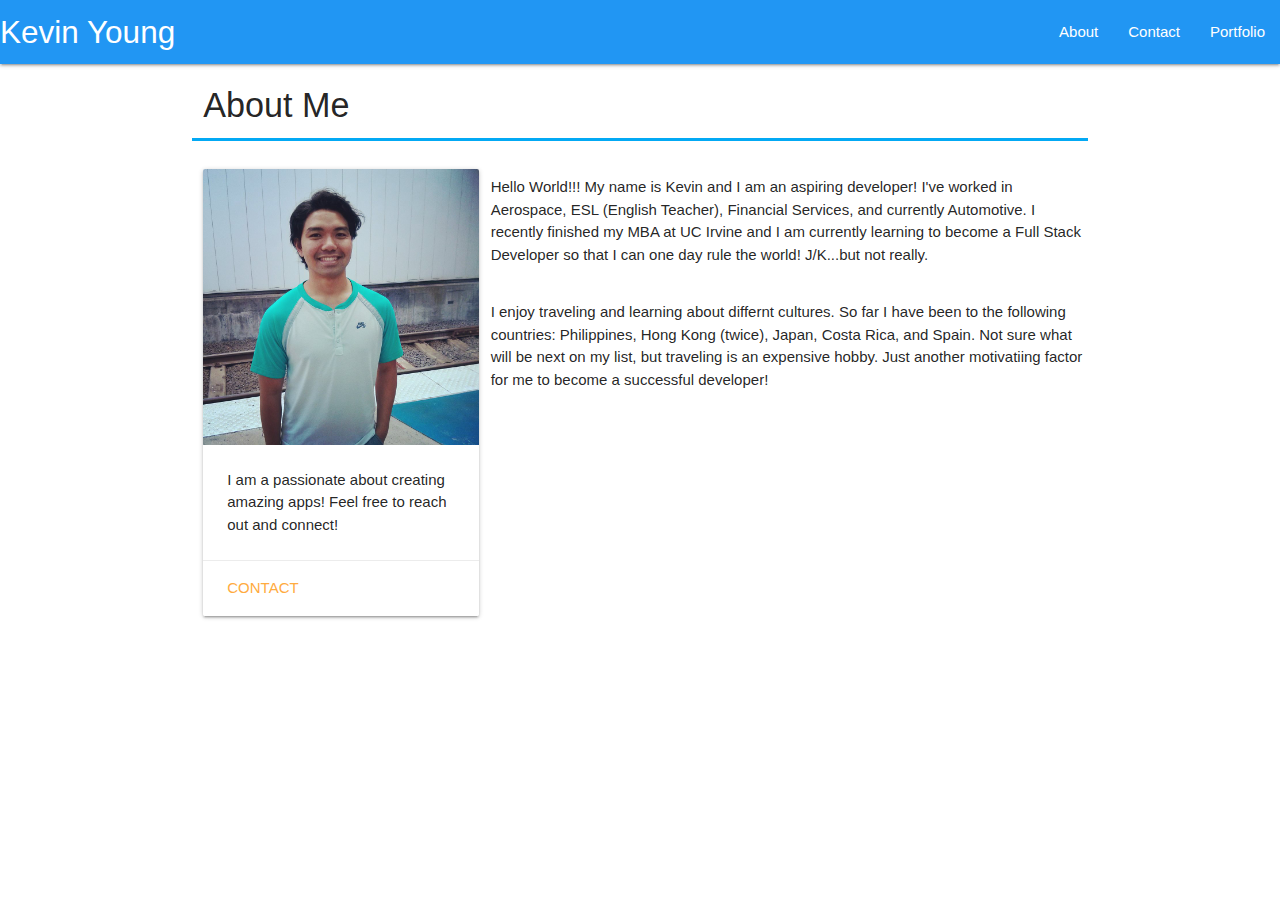
==== index.html @ bcf0bdb3 "created navbar and about  section" ====
<!DOCTYPE html>
<html lang="en">
<head>
  <meta charset="UTF-8">
  <meta name="viewport" content="width=device-width, initial-scale=1.0">
  <meta http-equiv="X-UA-Compatible" content="ie=edge">
  <title>Materialize Portfolio</title>
  <link rel="stylesheet" href="../reset.css">
  <link rel="stylesheet" href="https://cdnjs.cloudflare.com/ajax/libs/materialize/1.0.0/css/materialize.min.css">
  <link rel="stylesheet" href="./style.css">
</head>
<body>
  <nav>
    <div class="nav-wrapper light blue">
      <a href="#" class="brand-logo">Kevin Young</a>
      <ul id="nav-mobile" class="right hide-on-med-and-down">
        <li><a href="sass.html">About</a></li>
        <li><a href="badges.html">Contact</a></li>
        <li><a href="collapsible.html">Portfolio</a></li>
      </ul>
    </div>
  </nav>

  <div class="container">
    <div class="row">
      <div class="col s12">
        <h4 class="">About Me</h4>
      </div>
    </div>
    <div class="row">
      <div class="col s4">
        <div class="card">
          <div class="card-image">
            <img src="./assets/me.jpg">
            <span class="card-title"></span>
          </div>
          <div class="card-content">
            <p>I am a passionate about creating amazing apps! Feel free to reach out and connect!</p>
          </div>
          <div class="card-action">
            <a href="#">Contact</a>
          </div>
        </div>
      </div>
      <div class="col s8">
        <div class="row">
          <p>Hello World!!! My name is Kevin and I am an aspiring developer! I've worked in Aerospace, ESL (English Teacher),
          Financial Services, and currently Automotive. I recently finished my MBA at UC Irvine and I am currently learning to
          become a Full Stack Developer so that I can one day rule the world! J/K...but not really.
        </p>
        </div>
        <div class="row">
          <p>I enjoy traveling and learning about differnt cultures. So far I have been to the following countries: Philippines,
          Hong Kong (twice), Japan, Costa Rica, and Spain. Not sure what will be next on my list, but traveling is an expensive
          hobby. Just another motivatiing factor for me to become a successful developer!</p>
        </div>
      </div>
    </div>
  </div>





  <script src="https://cdnjs.cloudflare.com/ajax/libs/materialize/1.0.0/js/materialize.min.js"></script>
</body>
</html>
---- style.css ----
.col.s12 {
  border-bottom: solid #03a9f4;
}
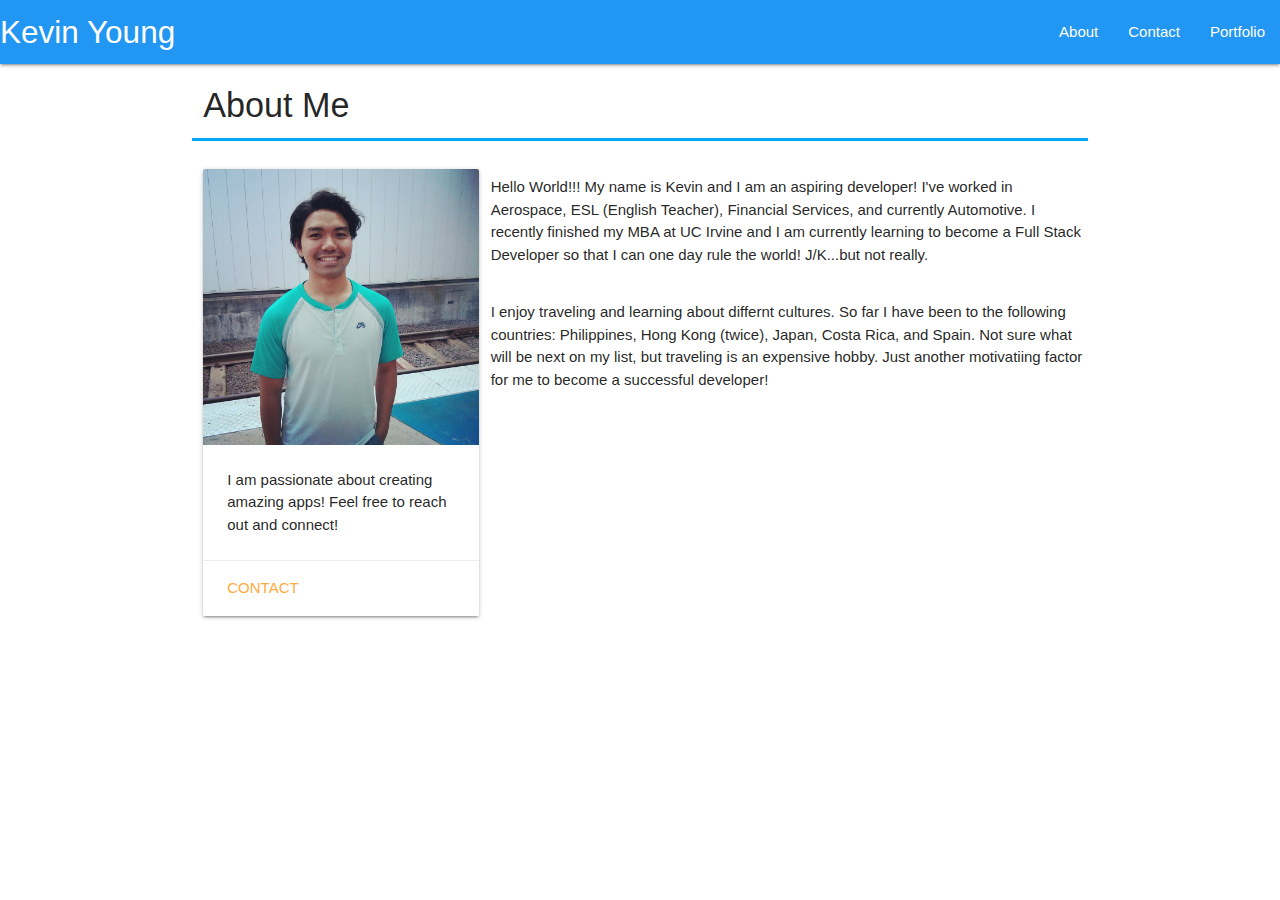
==== commit 4ad306ff: "resonsive nav to show on small only" ====
--- a/index.html
+++ b/index.html
@@ -10,10 +10,23 @@
   <link rel="stylesheet" href="./style.css">
 </head>
 <body>
+  <!-- primary nav -->
   <nav>
     <div class="nav-wrapper light blue">
       <a href="#" class="brand-logo">Kevin Young</a>
-      <ul id="nav-mobile" class="right hide-on-med-and-down">
+      <ul id="nav-mobile" class="right hide-on-small-only">
+        <li><a href="sass.html">About</a></li>
+        <li><a href="badges.html">Contact</a></li>
+        <li><a href="collapsible.html">Portfolio</a></li>
+      </ul>
+    </div>
+  </nav>
+  
+  <!-- 2nd nav on small -->
+  <nav class="nav2 show-on-small hide-on-med-and-up">
+    <div class="nav-wrapper light blue">
+      <!-- <a href="#" class="brand-logo">Kevin Young</a> -->
+      <ul id="nav-mobile" class="center show-on-med-and-down hide-on-large-only">
         <li><a href="sass.html">About</a></li>
         <li><a href="badges.html">Contact</a></li>
         <li><a href="collapsible.html">Portfolio</a></li>
@@ -21,9 +34,10 @@
     </div>
   </nav>
 
+<!-- About Me Section -->
   <div class="container">
     <div class="row">
-      <div class="col s12">
+      <div id ="title" class="col s12">
         <h4 class="">About Me</h4>
       </div>
     </div>
@@ -35,7 +49,7 @@
             <span class="card-title"></span>
           </div>
           <div class="card-content">
-            <p>I am a passionate about creating amazing apps! Feel free to reach out and connect!</p>
+            <p>I am passionate about creating amazing apps! Feel free to reach out and connect!</p>
           </div>
           <div class="card-action">
             <a href="#">Contact</a>
--- a/style.css
+++ b/style.css
@@ -1,3 +1,3 @@
-.col.s12 {
+#title {
   border-bottom: solid #03a9f4;
 }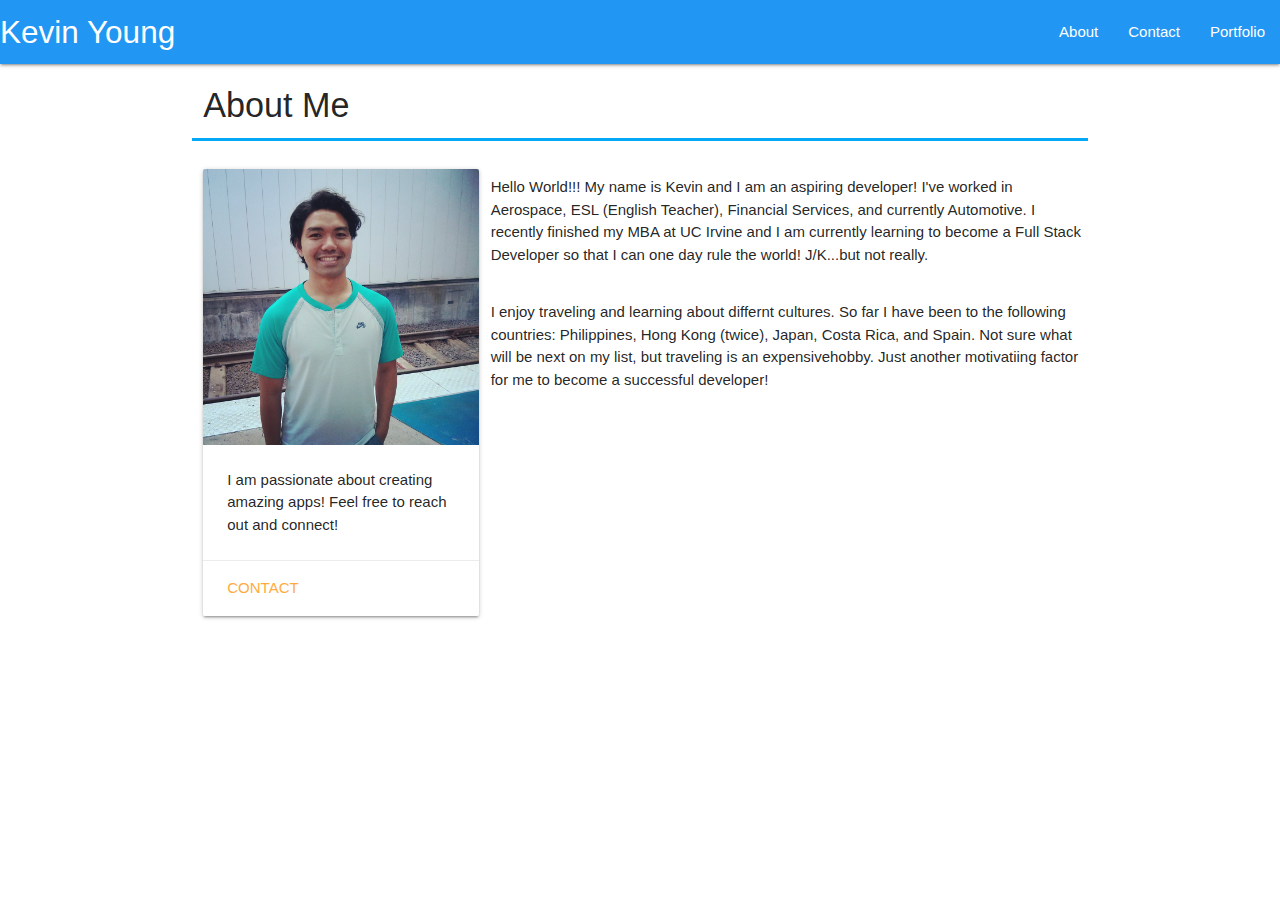
==== commit 2cd0c41d: "edited about me paragraph" ====
--- a/index.html
+++ b/index.html
@@ -58,15 +58,14 @@
       </div>
       <div class="col s8">
         <div class="row">
-          <p>Hello World!!! My name is Kevin and I am an aspiring developer! I've worked in Aerospace, ESL (English Teacher),
-          Financial Services, and currently Automotive. I recently finished my MBA at UC Irvine and I am currently learning to
-          become a Full Stack Developer so that I can one day rule the world! J/K...but not really.
-        </p>
+          <p>
+            Hello World!!! My name is Kevin and I am an aspiring developer! I've worked in Aerospace, ESL (English Teacher), Financial Services, and currently Automotive. I recently finished my MBA at UC Irvine and I am currently learning to become a Full Stack Developer so that I can one day rule the world! J/K...but not really.
+          </p>
         </div>
         <div class="row">
-          <p>I enjoy traveling and learning about differnt cultures. So far I have been to the following countries: Philippines,
-          Hong Kong (twice), Japan, Costa Rica, and Spain. Not sure what will be next on my list, but traveling is an expensive
-          hobby. Just another motivatiing factor for me to become a successful developer!</p>
+          <p>
+            I enjoy traveling and learning about differnt cultures. So far I have been to the following countries: Philippines, Hong Kong (twice), Japan, Costa Rica, and Spain. Not sure what will be next on my list, but traveling is an expensivehobby. Just another motivatiing factor for me to become a successful developer!
+          </p>
         </div>
       </div>
     </div>
